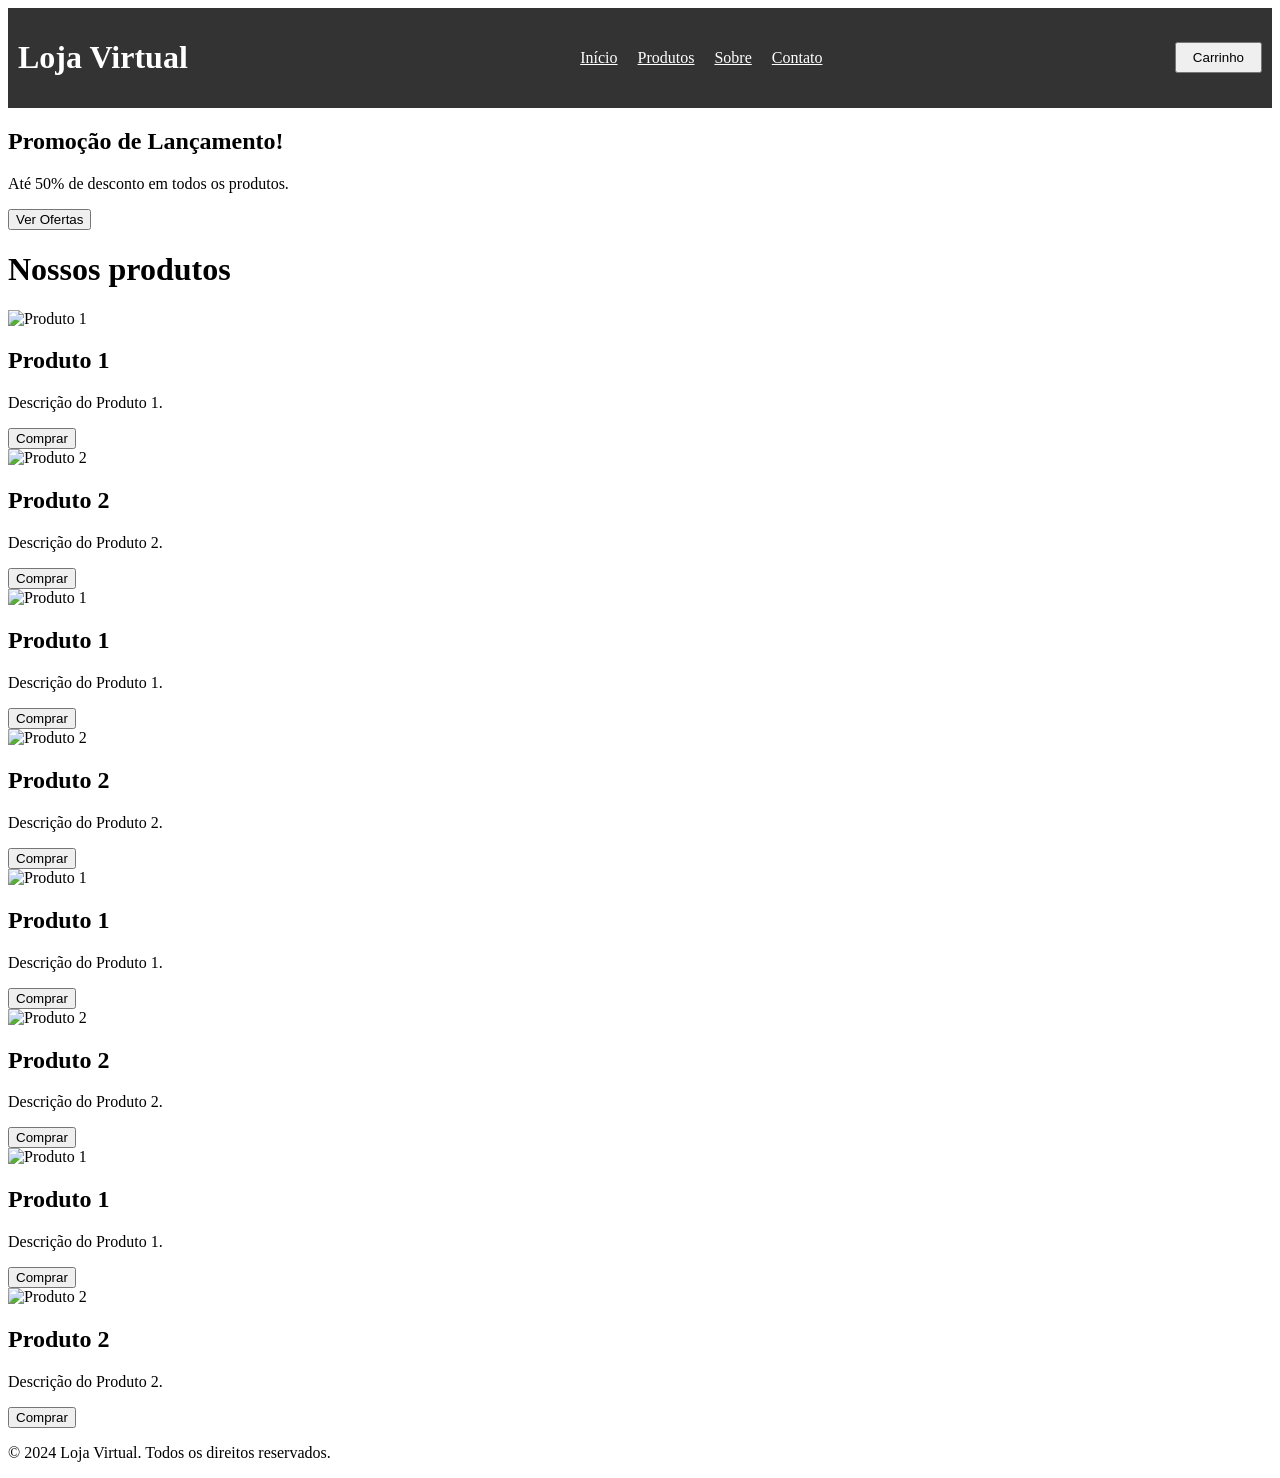
==== criarsite/index.html @ c095317e "dia 1" ====
<!DOCTYPE html>
<html lang="pt-BR">
<head>
    <meta charset="UTF-8">
    <meta name="viewport" content="width=device-width, initial-scale=1.0">
    <title>Loja Virtual</title>
    <link rel="stylesheet" href="style.css">
</head>
<body>
    <header>
        <div class="header-title">
            <h1>Loja Virtual</h1>
        </div>
        <nav>
            <ul>
                <li><a href="#">Início</a></li>
                <li><a href="#">Produtos</a></li>
                <li><a href="#">Sobre</a></li>
                <li><a href="#">Contato</a></li>
            </ul>
        </nav>
        <button class="botaodocarrinho">Carrinho</button>
    </header>

    <main>
        <section class="hero">
            <h2>Promoção de Lançamento!</h2>
            <p>Até 50% de desconto em todos os produtos.</p>
            <button>Ver Ofertas</button>
        </section>
        <h1>Nossos produtos</h1>
        
        <section class="product-list">
            <div class="product-item">
                <img src="produto1.jpg" alt="Produto 1">
                <h2>Produto 1</h2>
                <p>Descrição do Produto 1.</p>
                <button>Comprar</button>
            </div>
            <div class="product-item">
                <img src="produto2.jpg" alt="Produto 2">
                <h2>Produto 2</h2>
                <p>Descrição do Produto 2.</p>
                <button>Comprar</button>
            </div>
            <div class="product-item">
                <img src="produto1.jpg" alt="Produto 1">
                <h2>Produto 1</h2>
                <p>Descrição do Produto 1.</p>
                <button>Comprar</button>
            </div>
             <div class="product-item">
                <img src="produto2.jpg" alt="Produto 2">
                <h2>Produto 2</h2>
                <p>Descrição do Produto 2.</p>
                <button>Comprar</button>
            </div>
            <div class="product-item">
                <img src="produto1.jpg" alt="Produto 1">
                <h2>Produto 1</h2>
                <p>Descrição do Produto 1.</p>
                <button>Comprar</button>
            </div>
             <div class="product-item">
                <img src="produto2.jpg" alt="Produto 2">
                <h2>Produto 2</h2>
                <p>Descrição do Produto 2.</p>
                <button>Comprar</button>
            </div>
                <div class="product-item">
                <img src="produto1.jpg" alt="Produto 1">
                <h2>Produto 1</h2>
                <p>Descrição do Produto 1.</p>
                <button>Comprar</button>
            </div>
            <div class="product-item">
                <img src="produto2.jpg" alt="Produto 2">
                <h2>Produto 2</h2>
                <p>Descrição do Produto 2.</p>
                <button>Comprar</button>
            </div>
                        
            <!-- Adicione mais produtos conforme necessário -->
        </section>
    </main>

    <footer>
        <p>&copy; 2024 Loja Virtual. Todos os direitos reservados.</p>
    </footer>
    
</body>
</html>
---- criarsite/style.css ----
header{
    display: flex;
    align-items: center;
    justify-content: space-between;
    background-color: #333;
    color: rgb(255, 255, 255);
    padding: 10px;
    text-align: center;
}
nav a{
    color: rgb(255, 255, 255);
    text-decoration: none;
    margin: 0 10px;
}
nav ul{
    display: flex;
    flex-direction: row;
    list-style: none;
    text-decoration: underline;
}
.botaodocarrinho{
    display: flex;
    align-items: center;
    justify-content: center;
    padding: 6px 16px;

}
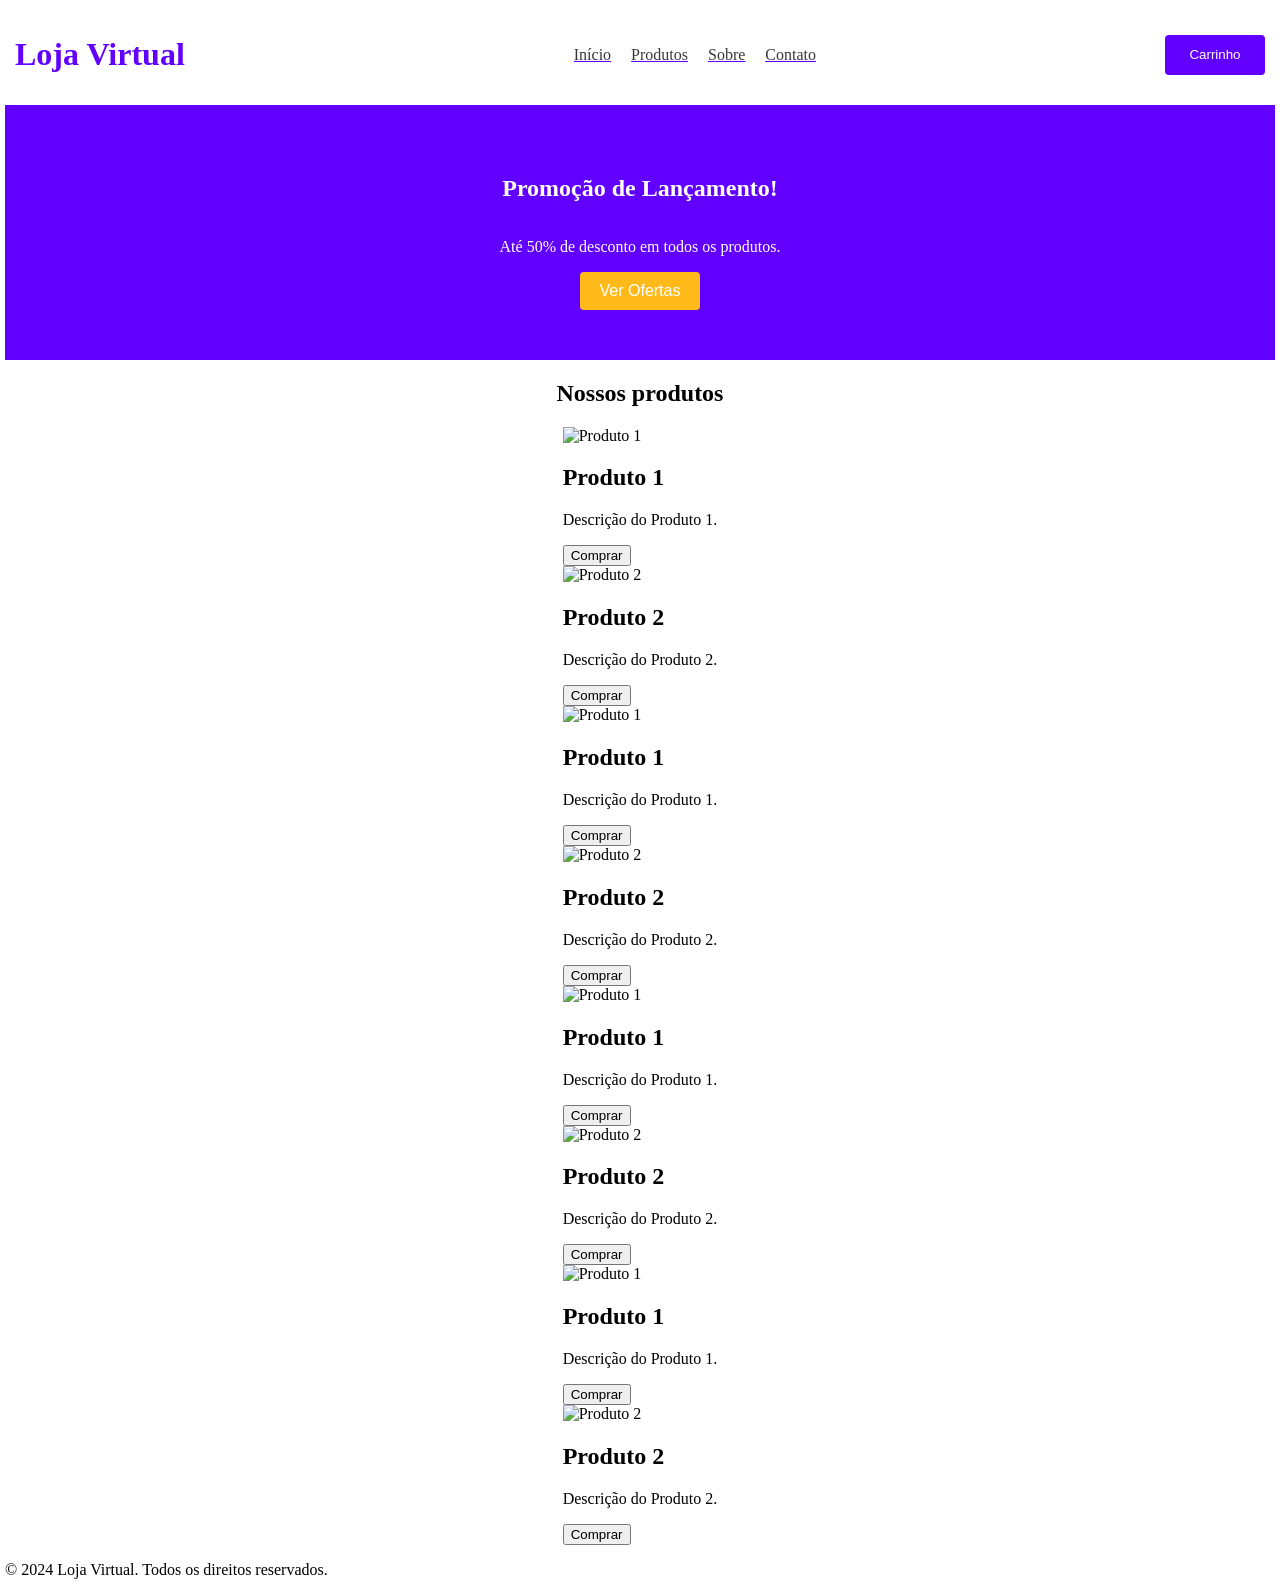
==== commit 85c89e5c: "aula 2" ====
--- a/criarsite/index.html
+++ b/criarsite/index.html
@@ -23,16 +23,17 @@
     </header>
 
     <main>
-        <section class="hero">
+        <section class="promo">
             <h2>Promoção de Lançamento!</h2>
             <p>Até 50% de desconto em todos os produtos.</p>
-            <button>Ver Ofertas</button>
+            <button class="botaopromo">Ver Ofertas</button>
         </section>
-        <h1>Nossos produtos</h1>
-        
+        <section class="textoprodutos">
+            <h1>Nossos produtos</h1>
+        </section>
         <section class="product-list">
             <div class="product-item">
-                <img src="produto1.jpg" alt="Produto 1">
+                <img src="produto1.jp" alt="Produto 1">
                 <h2>Produto 1</h2>
                 <p>Descrição do Produto 1.</p>
                 <button>Comprar</button>
--- a/criarsite/style.css
+++ b/criarsite/style.css
@@ -1,14 +1,30 @@
+body {
+    margin: 5px;
+    padding: 0;
+}
 header{
     display: flex;
     align-items: center;
     justify-content: space-between;
-    background-color: #333;
-    color: rgb(255, 255, 255);
+    background-color: #ffffff;
+    color: rgb(98, 0, 255);
     padding: 10px;
     text-align: center;
 }
+main{
+    
+}
+div{
+
+}
+section{
+    display: flex;
+    flex-direction: column;
+    align-items: center;
+
+}
 nav a{
-    color: rgb(255, 255, 255);
+    color: rgb(56, 56, 56);
     text-decoration: none;
     margin: 0 10px;
 }
@@ -23,5 +39,30 @@
     align-items: center;
     justify-content: center;
     padding: 6px 16px;
-
+    background-color: rgb(98, 0, 255);
+    color: white;
+    border: none;
+    border-radius: 4px;
+    width: 100px;
+    height: 40px;
+    }
+.promo{
+    background-color: rgb(98, 0, 255);
+    color: white;
+    padding: 50px;
+    text-align: center;
 }
+.botaopromo{
+    display: flex;
+    align-items: center;
+    justify-content: center;
+    padding: 10px 20px;
+    background-color: rgb(255, 186, 25);
+    color: rgb(255, 255, 255);
+    border: none;
+    border-radius: 4px;
+    font-size: 16px;
+}
+.textoprodutos{
+    text-align: center;
+}
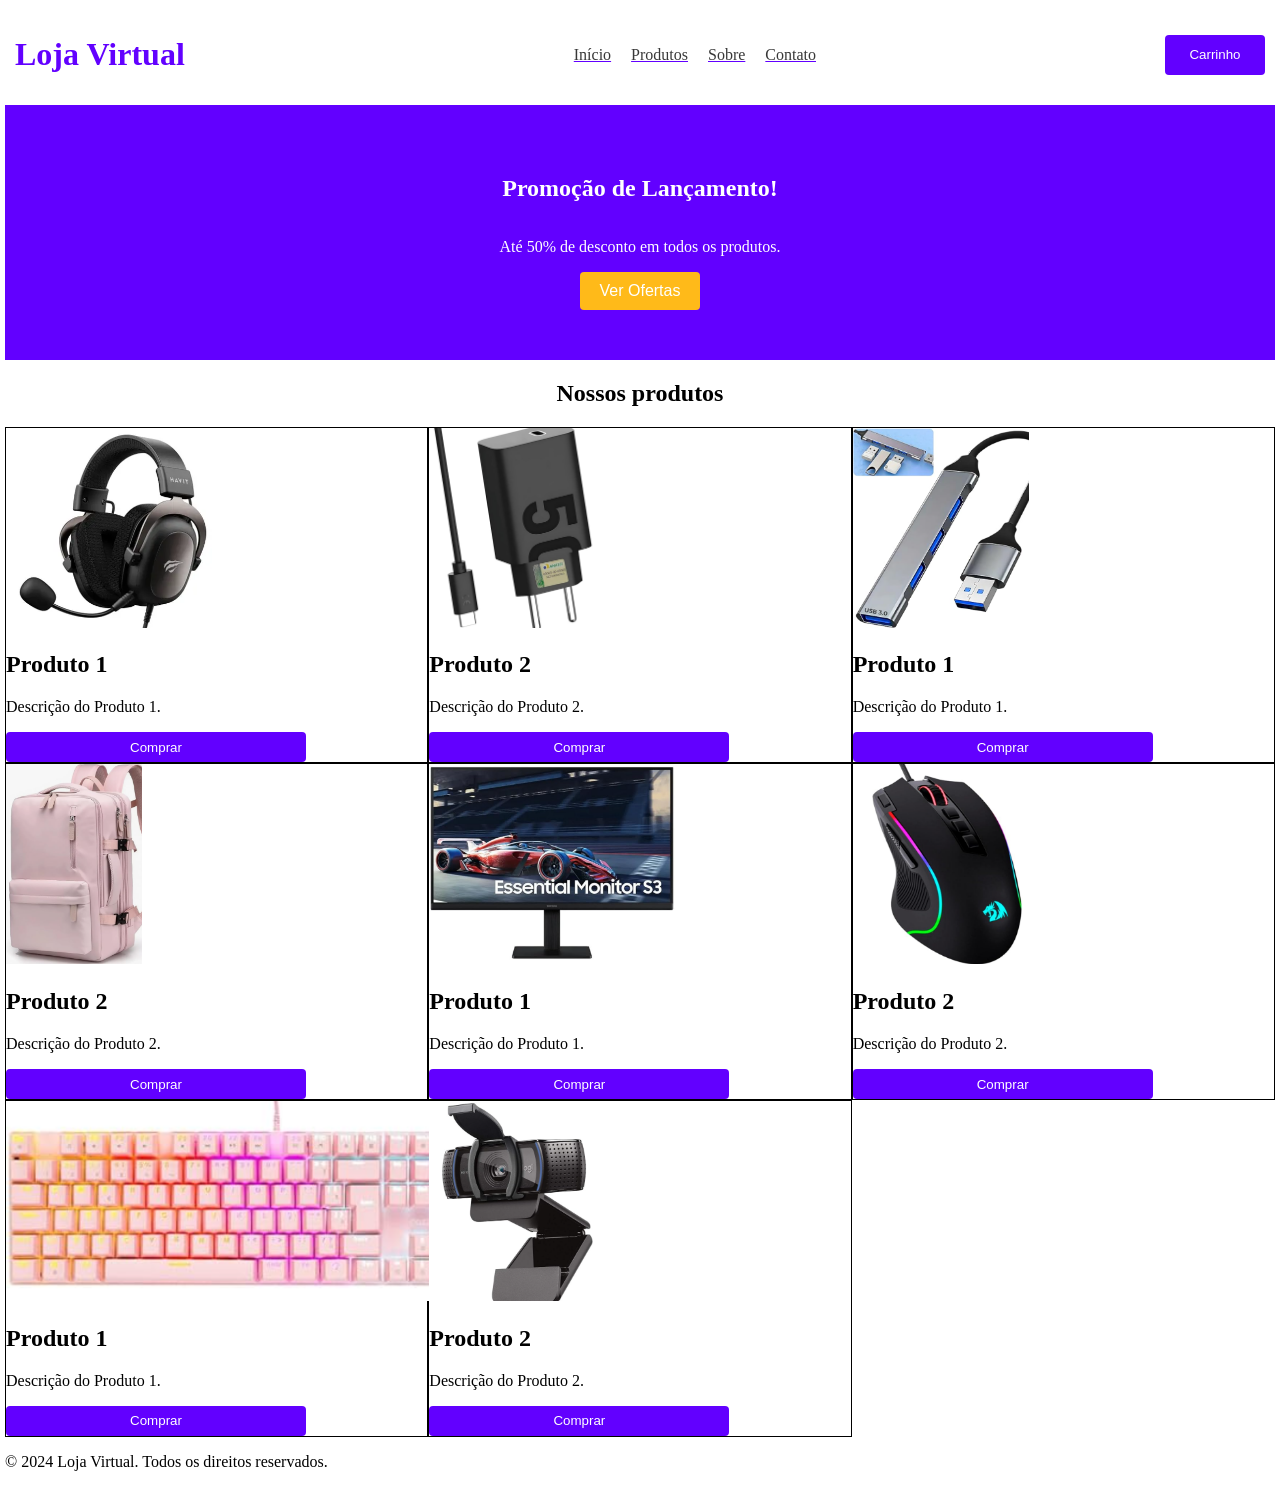
==== commit 9ab86d19: "aula 3" ====
--- a/criarsite/index.html
+++ b/criarsite/index.html
@@ -31,54 +31,54 @@
         <section class="textoprodutos">
             <h1>Nossos produtos</h1>
         </section>
-        <section class="product-list">
-            <div class="product-item">
-                <img src="produto1.jp" alt="Produto 1">
+        <section class="listadeprodutos">
+            <div class="produto">
+                <img class="imgproduto" src="fone.png" alt="Produto 1">
                 <h2>Produto 1</h2>
                 <p>Descrição do Produto 1.</p>
-                <button>Comprar</button>
+                <button class="botaocompra">Comprar</button>
             </div>
-            <div class="product-item">
-                <img src="produto2.jpg" alt="Produto 2">
+            <div class="produto">
+                <img class="imgproduto" src="carregadorT.png" alt="Produto 2">
                 <h2>Produto 2</h2>
                 <p>Descrição do Produto 2.</p>
-                <button>Comprar</button>
+                <button class="botaocompra">Comprar</button>
             </div>
-            <div class="product-item">
-                <img src="produto1.jpg" alt="Produto 1">
+            <div class="produto">
+                <img class="imgproduto" src="hub4.png" alt="Produto 1">
                 <h2>Produto 1</h2>
                 <p>Descrição do Produto 1.</p>
-                <button>Comprar</button>
+                <button class="botaocompra">Comprar</button>
             </div>
-             <div class="product-item">
-                <img src="produto2.jpg" alt="Produto 2">
+             <div class="produto">
+                <img class="imgproduto" src="mochilaN.png" alt="Produto 2">
                 <h2>Produto 2</h2>
                 <p>Descrição do Produto 2.</p>
-                <button>Comprar</button>
+                <button class="botaocompra">Comprar</button>
             </div>
-            <div class="product-item">
-                <img src="produto1.jpg" alt="Produto 1">
+            <div class="produto">
+                <img class="imgproduto" src="monitor.png" alt="Produto 1">
                 <h2>Produto 1</h2>
                 <p>Descrição do Produto 1.</p>
-                <button>Comprar</button>
+                <button class="botaocompra">Comprar</button>
             </div>
-             <div class="product-item">
-                <img src="produto2.jpg" alt="Produto 2">
+             <div class="produto">
+                <img class="imgproduto" src="mouse.png" alt="Produto 2">
                 <h2>Produto 2</h2>
                 <p>Descrição do Produto 2.</p>
-                <button>Comprar</button>
+                <button class="botaocompra">Comprar</button>
             </div>
-                <div class="product-item">
-                <img src="produto1.jpg" alt="Produto 1">
+                <div class="produto">
+                <img class="imgproduto" src="teclado.png" alt="Produto 1">
                 <h2>Produto 1</h2>
                 <p>Descrição do Produto 1.</p>
-                <button>Comprar</button>
+                <button class="botaocompra">Comprar</button>
             </div>
-            <div class="product-item">
-                <img src="produto2.jpg" alt="Produto 2">
+            <div class="produto">
+                <img class="imgproduto" src="webcam.png" alt="Produto 2">
                 <h2>Produto 2</h2>
                 <p>Descrição do Produto 2.</p>
-                <button>Comprar</button>
+                <button class="botaocompra">Comprar</button>
             </div>
                         
             <!-- Adicione mais produtos conforme necessário -->
--- a/criarsite/style.css
+++ b/criarsite/style.css
@@ -12,6 +12,8 @@
     text-align: center;
 }
 main{
+    display: block;
+    unicode-bidi: isolate;
     
 }
 div{
@@ -65,4 +67,33 @@
 }
 .textoprodutos{
     text-align: center;
+}
+
+.listadeprodutos{
+    display: grid;
+    grid-template-columns: repeat(3,minmax(280px,1fr));
+   
+}
+
+.produto{
+    background-color: rgb(255, 255, 255);
+    border: 1px solid rgb(0, 0, 0);
+
+}
+.imgproduto{
+    position: relative;
+    height: 200px; ;
+}
+
+.botaocompra{
+    display: flex;
+    align-items: center;
+    justify-content: center;
+    padding: 6px 16px;
+    background-color: rgb(98, 0, 255);
+    color: white;
+    border: none;
+    border-radius: 4px;
+    width: 300px;
+    height: 30px;
 }
